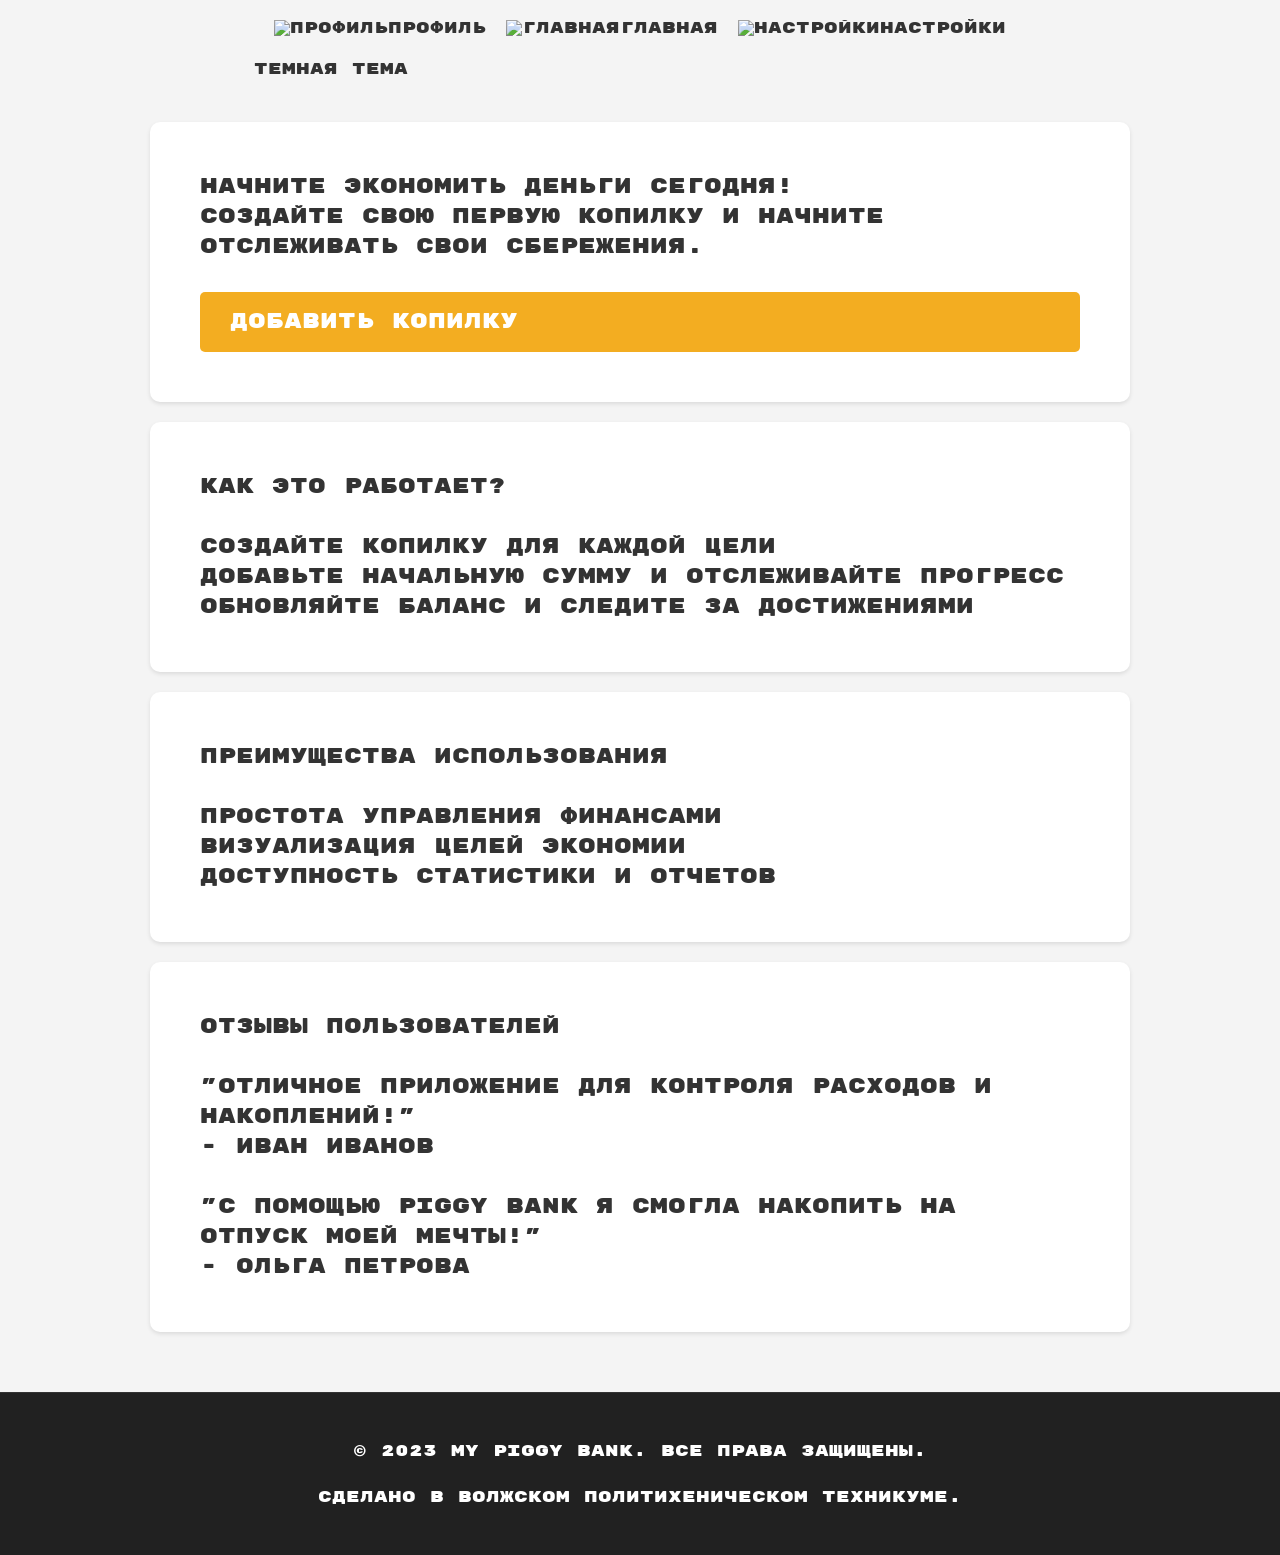
==== index.html @ 5aa87b10 "Update and rename home.html to index.html" ====
<!DOCTYPE html>
<html lang="ru">
<head>
    <meta charset="UTF-8">
    <meta name="viewport" content="width=device-width, initial-scale=1.0">
    <meta name="description" content="Piggy Bank - приложение для контроля финансирования">
    <link rel="stylesheet" href="styles/home.css">
    <link rel="stylesheet" href="styles/reset.css">
    <link rel="shortcut icon" href="images/favicon.png" type="image/png">
    <title>Piggy Bank - Главная</title>
</head>
<body>
    <header>
        <nav id="navigation">
            <ul>
                <li><a href="profile.html"><img src="https://img.icons8.com/?size=100&id=R2rV4MQlV0ot&format=png&color=000000" alt="Профиль" width="24" height="24">Профиль</a></li>
                <li><a href="index.html"><img src="https://img.icons8.com/?size=100&id=jDwpGuHnarDq&format=png&color=000000" alt="Главная" width="24" height="24">Главная</a></li>
                <li><a href="settings.html"><img src="https://img.icons8.com/?size=100&id=N1xaXJg6g2Eq&format=png&color=000000" alt="Настройки" width="24" height="24">Настройки</a></li>
            </ul>
        </nav>
        <div class="theme-switch">
            <input type="checkbox" id="theme-switch-checkbox">
            <label for="theme-switch-checkbox">Темная тема</label>
        </div>
    </header>

    <main>
        <section class="section-block">
            <h2>Начните экономить деньги сегодня!</h2>
            <p>Создайте свою первую копилку и начните отслеживать свои сбережения.</p>
            <a href="profile.html" class="action-button">Добавить Копилку</a>
        </section>

        <section>
            <h3>Как это работает?</h3>
            <br>
            <ol>
                <li>Создайте копилку для каждой цели</li>
                <li>Добавьте начальную сумму и отслеживайте прогресс</li>
                <li>Обновляйте баланс и следите за достижениями</li>
            </ol>
        </section>

        <section>
            <h3>Преимущества использования</h3>
            <br>
            <ul>
                <li>Простота управления финансами</li>
                <li>Визуализация целей экономии</li>
                <li>Доступность статистики и отчетов</li>
            </ul>
        </section>

        <section>
            <h3>Отзывы пользователей</h3>
            <br>
            
            <blockquote>
                <p>"Отличное приложение для контроля расходов и накоплений!"</p>

                <cite>- Иван Иванов</cite>
            </blockquote>
            <br>
            <blockquote>
                <p>"С помощью Piggy Bank я смогла накопить на отпуск моей мечты!"</p>
                <cite>- Ольга Петрова</cite>
            </blockquote>
        </section>
    </main>

    <footer>
        <p>&copy; 2023 My Piggy Bank. Все права защищены.</p>
        <p>Сделано в Волжском Политихеническом Техникуме.</p>
    </footer>

    <script src="scripts/home.js" defer></script>
</body>
</html>
---- styles/home.css ----
/* styles/home.css */
@import url("https://fonts.googleapis.com/css2?family=Rubik+Mono+One&display=swap");
body {
  font-family: "Rubik Mono One", monospace;
  display: flex;
  flex-direction: column;
  align-items: center;
  background-color: #f4f4f4;
  color: #333;
  min-height: 100vh; /* Ensure body takes full viewport height */
  margin: 0; /* Remove default margin */
  padding: 0; /* Remove default padding */
}

/* Navigation */
#navigation {
  padding: 20px; /* Reduced padding */
  display: flex;
  width: 100%; /* Make navigation full width */
  box-sizing: border-box; /* Include padding in element width */
}

#navigation ul {
  list-style: none;
  margin: 0;
  padding: 0;
  display: flex;
  justify-content: center;
  width: 100%;
}

#navigation li {
  display: flex;
  flex-direction: column;
  justify-content: space-between;
  justify-content: center;
  align-items: center;
  margin: 0 10px;
  text-align: center; /* Center text within list items */
}

#navigation a {
  text-decoration: none;
  color: #333;
  transition: color 0.3s ease;
  display: block; /* Make links take full list item width */
}

#navigation a:hover {
  color: #FFC107;
}

.theme-switch {
  display: flex;
  align-items: center;
  margin-bottom: 20px;
}

.theme-switch input[type=checkbox] {
  display: none;
}

main {
  flex: 1 0 auto;
}

.theme-switch label {
  cursor: pointer;
  padding: 5px 10px;
  border-radius: 20px;
  transition: background-color 0.3s ease;
}

.theme-switch input[type=checkbox]:checked + label {
  background-color: #f3ad21;
}

/* Sections */
section {
  width: 80%; /* Adjust width as needed */
  max-width: 1000px; /* Set a maximum width */
  margin: 20px auto; /* Center sections */
  padding: 20px;
  border-radius: 10px;
  box-shadow: 0 2px 4px rgba(0, 0, 0, 0.1);
  background-color: #fff; /* added background */
  display: flex;
  justify-content: center;
  flex-direction: column;
  padding: 50px;
  line-height: 30px;
  font-size: 1.3rem;
}

.section-block a.action-button {
  display: inline-block;
  gap: 1.25rem;
  margin-top: 30px;
}

/* Hero Section (Adjust as needed) */
.hero {
  text-align: center;
  padding: 40px 0; /* Added padding to top and bottom */
  margin-bottom: 20px;
}

.hero h2 {
  font-size: 2.5em;
  margin-bottom: 20px;
}

.hero p {
  font-size: 1.2em;
  margin-bottom: 20px;
}

.action-button {
  display: inline-block;
  padding: 15px 30px;
  background-color: #f3ad21;
  color: white;
  text-decoration: none;
  border-radius: 5px;
  transition: background-color 0.3s ease;
}

.action-button:hover {
  background-color: #eea30d;
}

/* Feature/Benefit Lists (Adjust as needed) */
.feature-list, .benefit-list {
  list-style: disc;
  padding-left: 20px;
}

.feature-list li, .benefit-list li {
  margin-bottom: 10px;
}

/* Testimonials (Adjust as needed) */
.testimonials blockquote {
  border-left: 5px solid #ddd;
  padding: 20px;
  margin-bottom: 20px;
  font-style: italic;
}

.testimonials cite {
  display: block;
  text-align: right;
  font-style: normal;
  margin-top: 10px;
}

/* Footer */
footer {
  display: flex;
  justify-content: center;
  flex-direction: column;
  gap: 1.875rem;
  margin-top: max(40px, env(safe-area-inset-top));
  bottom: 0;
  left: 0;
  flex: 0 0 auto;
  width: 100%;
  background-color: #212121;
  color: #fff;
  padding: 50px 0px;
  text-align: center;
  border-top: 1px solid #333;
}

/* Dark Mode Styles */
body.dark {
  background-color: #212121;
  color: #fff;
}

body.dark section {
  background-color: #303030;
  color: #fff;
}

body.dark .action-button {
  background-color: #eea30d;
}

body.dark .action-button:hover {
  background-color: #f3ad21;
}

body.dark #navigation a {
  color: #fff;
}

body.dark #navigation a:hover {
  color: #FFC107;
}

body.dark footer {
  background-color: #1a1a1a;
}

/* Add more dark mode styles as needed */
/* Add media queries for responsiveness */
@media (max-width: 768px) {
  section {
    max-width: 500px;
    margin: 0 auto;
    padding: 20px;
  }
  .hero {
    padding: 20px 10px;
  }
  .hero h2 {
    font-size: 1.8em;
  }
  .hero p {
    font-size: 1.2em;
  }
  .action-button {
    padding: 10px 20px;
    font-size: 1em;
  }
  .feature-list, .benefit-list {
    padding-left: 20px;
    font-size: 1em;
  }
}
@media (max-width: 600px) {
  #navigation {
    flex-direction: column;
    align-items: center;
    padding: 0 10px;
  }
  #navigation a {
    margin: 10px 0;
    padding: 10px;
  }
  .hero h2 {
    font-size: 1.5em;
  }
  .hero p {
    font-size: 1em;
  }
  .action-button {
    padding: 10px 15px;
    font-size: 0.9em;
  }
  .feature-list, .benefit-list {
    padding-left: 15px;
    font-size: 0.9em;
  }
}
@media (max-width: 490px) {
  body {
    overflow-x: hidden;
  }
  .hero {
    padding: 10px 5px;
  }
  .hero h2 {
    font-size: 1.2em;
  }
  .hero p {
    font-size: 0.8em;
  }
  .action-button {
    padding: 5px 10px;
    font-size: 0.7em;
  }
  .feature-list, .benefit-list {
    padding-left: 10px;
    font-size: 0.7em;
  }
}
@media (max-width: 320px) {
  .hero {
    padding: 5px;
  }
  .hero h2 {
    font-size: 1em;
  }
  .hero p {
    font-size: 0.6em;
  }
  .action-button {
    padding: 5px 5px;
    font-size: 0.5em;
  }
  .feature-list, .benefit-list {
    padding-left: 5px;
    font-size: 0.5em;
  }
}/*# sourceMappingURL=home.css.map */
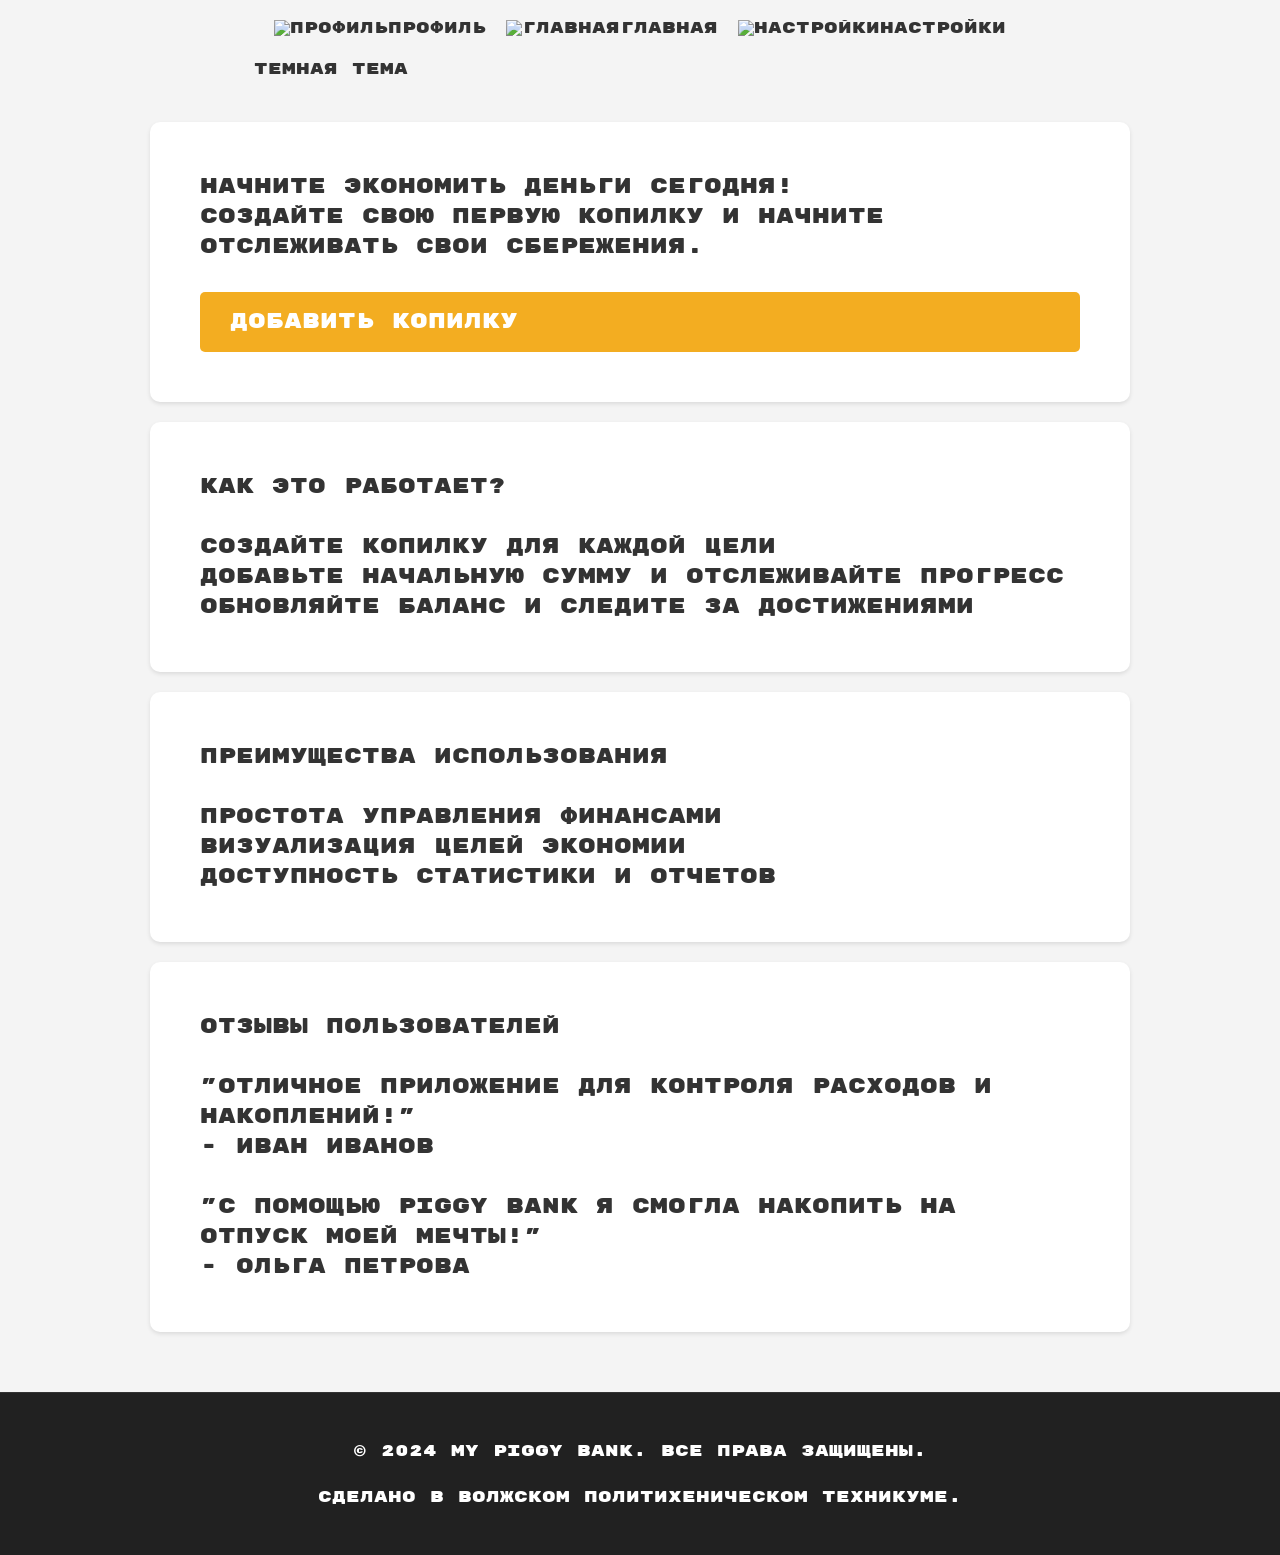
==== commit 420d12f4: "Add files via upload" ====
--- a/index.html
+++ b/index.html
@@ -3,19 +3,21 @@
 <head>
     <meta charset="UTF-8">
     <meta name="viewport" content="width=device-width, initial-scale=1.0">
+    <link rel="icon" href="https://img.icons8.com/?size=100&id=qtBZBdsTFtlT&format=png&color=000000" type="image/png">
     <meta name="description" content="Piggy Bank - приложение для контроля финансирования">
     <link rel="stylesheet" href="styles/home.css">
     <link rel="stylesheet" href="styles/reset.css">
     <link rel="shortcut icon" href="images/favicon.png" type="image/png">
+    <script src="scripts/script.js"></script>
     <title>Piggy Bank - Главная</title>
 </head>
 <body>
     <header>
         <nav id="navigation">
             <ul>
-                <li><a href="profile.html"><img src="https://img.icons8.com/?size=100&id=R2rV4MQlV0ot&format=png&color=000000" alt="Профиль" width="24" height="24">Профиль</a></li>
-                <li><a href="index.html"><img src="https://img.icons8.com/?size=100&id=jDwpGuHnarDq&format=png&color=000000" alt="Главная" width="24" height="24">Главная</a></li>
-                <li><a href="settings.html"><img src="https://img.icons8.com/?size=100&id=N1xaXJg6g2Eq&format=png&color=000000" alt="Настройки" width="24" height="24">Настройки</a></li>
+                <li><a href="/my-piggy-bank/profile.html"><img src="https://img.icons8.com/?size=100&id=R2rV4MQlV0ot&format=png&color=000000" alt="Профиль" width="24" height="24">Профиль</a></li>
+                <li><a href="/my-piggy-bank/index.html"><img src="https://img.icons8.com/?size=100&id=jDwpGuHnarDq&format=png&color=000000" alt="Главная" width="24" height="24">Главная</a></li>
+                <li><a href="/my-piggy-bank/settings.html"><img src="https://img.icons8.com/?size=100&id=N1xaXJg6g2Eq&format=png&color=000000" alt="Настройки" width="24" height="24">Настройки</a></li>
             </ul>
         </nav>
         <div class="theme-switch">
@@ -69,10 +71,10 @@
     </main>
 
     <footer>
-        <p>&copy; 2023 My Piggy Bank. Все права защищены.</p>
+        <p>&copy; 2024 My Piggy Bank. Все права защищены.</p>
         <p>Сделано в Волжском Политихеническом Техникуме.</p>
     </footer>
 
     <script src="scripts/home.js" defer></script>
 </body>
-</html>
+</html>
